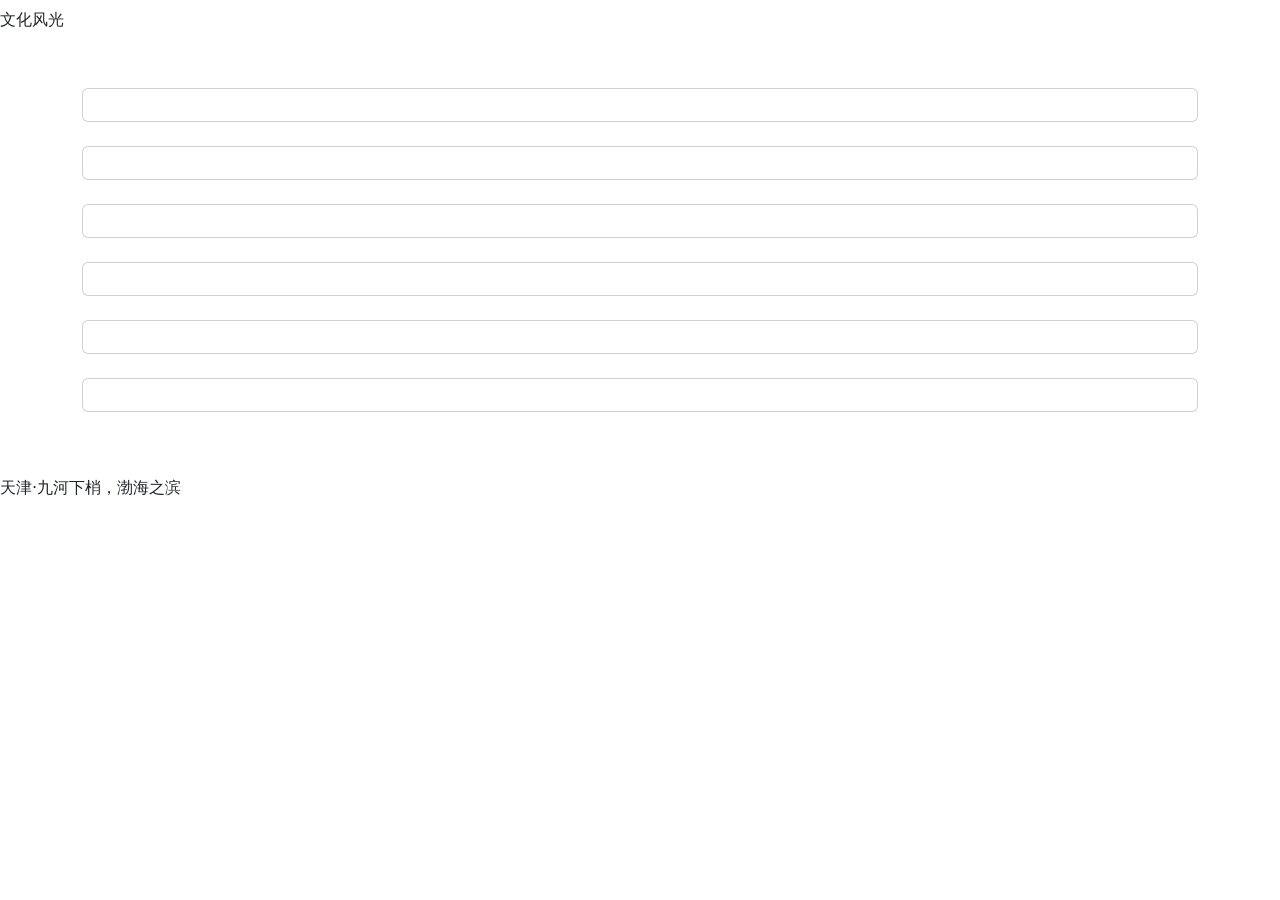
==== courses-page/topicpage/index.html @ 8b4b1d41 "添加城市介绍页结构与Flex导航" ====
<!DOCTYPE html>
<html lang="zh-CN">
<head>
    <meta charset="UTF-8">
    <meta name="viewport" content="width=device-width, initial-scale=1.0">
    <title>天津 </title>
    <link href="https://cdn.jsdelivr.net/npm/bootstrap@5.3.0/dist/css/bootstrap.min.css" rel="stylesheet">
    <link rel="stylesheet" href="style.css">
</head>
<body>
    <nav class="navbar">
        <div class="nav-logo">文化风光</div>
        <div class="nav-menu">
        </div>
    </nav>
    <header class="banner">
    </header>

    <main class="container my-5">
        <div class="row g-4">
            <div class="col‑12 col‑md‑6 col‑lg‑4">
                <div class="card">
                    <div class="card-body">
                    </div>
                </div>
            </div>
            <div class="col‑12 col‑md‑6 col‑lg‑4">
                <div class="card">
                    <div class="card-body">
                    </div>
                </div>
            </div>
            <div class="col‑12 col‑md‑6 col‑lg‑4">
                <div class="card">
                    <div class="card-body">
                    </div>
                </div>
            </div>
            <div class="col‑12 col‑md‑6 col‑lg‑4">
                <div class="card">
                    <div class="card-body">
                    </div>
                </div>
            </div>
            <div class="col‑12 col‑md‑6 col‑lg‑4">
                <div class="card">
                    <div class="card-body">
                    </div>
                </div>
            </div>
            <div class="col‑12 col‑md‑6 col‑lg‑4">
                <div class="card">
                    <div class="card-body">
                    </div>
                </div>
            </div>
        </div>
    </main>
    <footer class="footer mt-5 py-3">
        <p>天津·九河下梢，渤海之滨</p>
    </footer>
    <script src="https://cdn.jsdelivr.net/npm/bootstrap@5.3.0/dist/js/bootstrap.bundle.min.js"></script>
</body>
</html>
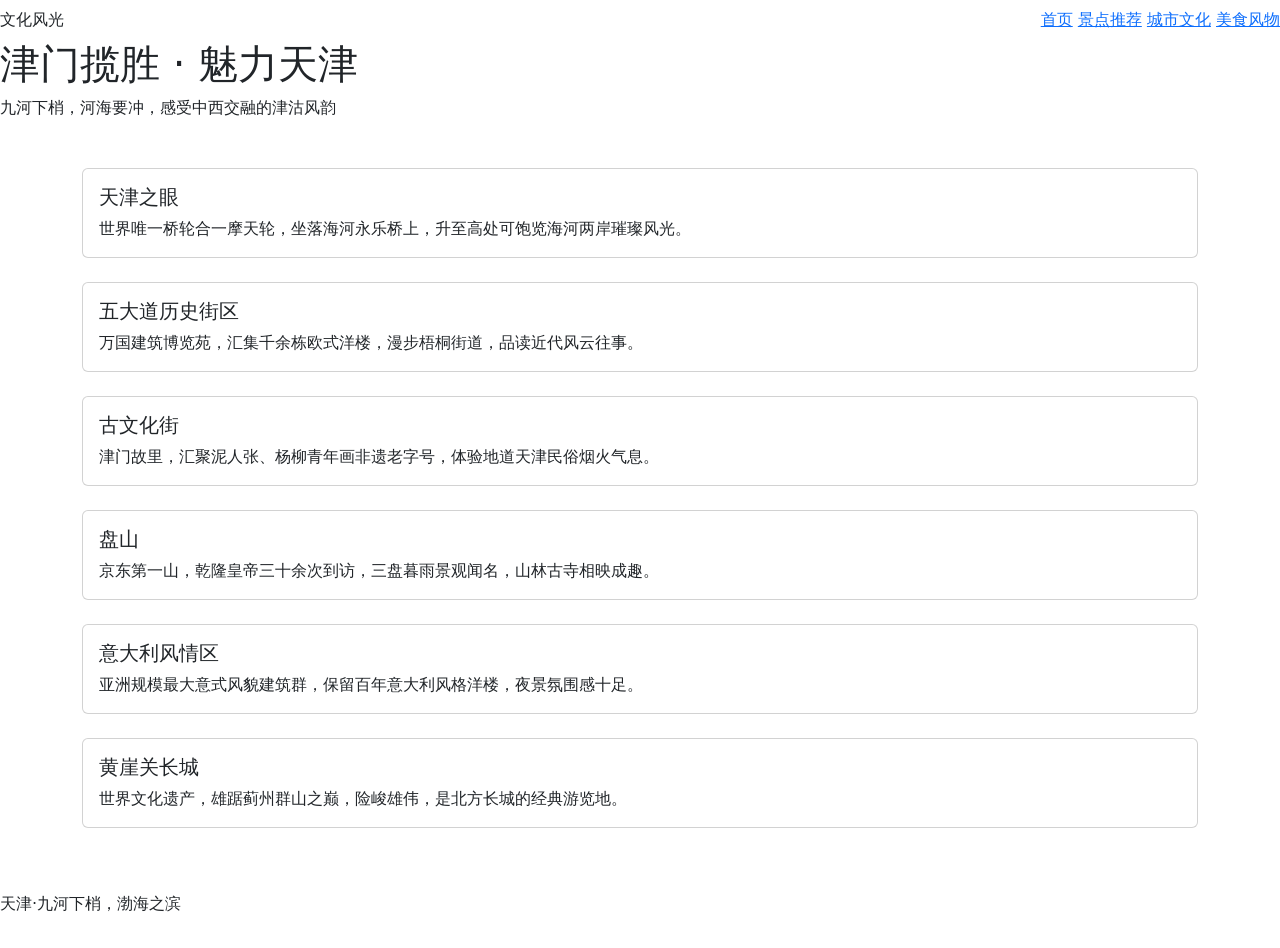
==== commit b755a019: "补充城市介绍信息" ====
--- a/courses-page/topicpage/index.html
+++ b/courses-page/topicpage/index.html
@@ -11,9 +11,15 @@
     <nav class="navbar">
         <div class="nav-logo">文化风光</div>
         <div class="nav-menu">
+            <a href="#">首页</a>
+            <a href="#">景点推荐</a>
+            <a href="#">城市文化</a>
+            <a href="#">美食风物</a>
         </div>
     </nav>
     <header class="banner">
+        <h1>津门揽胜 · 魅力天津</h1>
+        <p>九河下梢，河海要冲，感受中西交融的津沽风韵</p>
     </header>
 
     <main class="container my-5">
@@ -21,36 +27,48 @@
             <div class="col‑12 col‑md‑6 col‑lg‑4">
                 <div class="card">
                     <div class="card-body">
+                        <h5 class="card-title">天津之眼</h5>
+                        <p class="card-text">世界唯一桥轮合一摩天轮，坐落海河永乐桥上，升至高处可饱览海河两岸璀璨风光。</p>
                     </div>
                 </div>
             </div>
             <div class="col‑12 col‑md‑6 col‑lg‑4">
                 <div class="card">
                     <div class="card-body">
+                        <h5 class="card-title">五大道历史街区</h5>
+                        <p class="card-text">万国建筑博览苑，汇集千余栋欧式洋楼，漫步梧桐街道，品读近代风云往事。</p>
                     </div>
                 </div>
             </div>
             <div class="col‑12 col‑md‑6 col‑lg‑4">
                 <div class="card">
                     <div class="card-body">
+                        <h5 class="card-title">古文化街</h5>
+                        <p class="card-text">津门故里，汇聚泥人张、杨柳青年画非遗老字号，体验地道天津民俗烟火气息。</p>
                     </div>
                 </div>
             </div>
             <div class="col‑12 col‑md‑6 col‑lg‑4">
                 <div class="card">
                     <div class="card-body">
+                        <h5 class="card-title">盘山</h5>
+                        <p class="card-text">京东第一山，乾隆皇帝三十余次到访，三盘暮雨景观闻名，山林古寺相映成趣。</p>
                     </div>
                 </div>
             </div>
             <div class="col‑12 col‑md‑6 col‑lg‑4">
                 <div class="card">
                     <div class="card-body">
+                        <h5 class="card-title">意大利风情区</h5>
+                        <p class="card-text">亚洲规模最大意式风貌建筑群，保留百年意大利风格洋楼，夜景氛围感十足。</p>
                     </div>
                 </div>
             </div>
             <div class="col‑12 col‑md‑6 col‑lg‑4">
                 <div class="card">
                     <div class="card-body">
+                        <h5 class="card-title">黄崖关长城</h5>
+                        <p class="card-text">世界文化遗产，雄踞蓟州群山之巅，险峻雄伟，是北方长城的经典游览地。</p>
                     </div>
                 </div>
             </div>
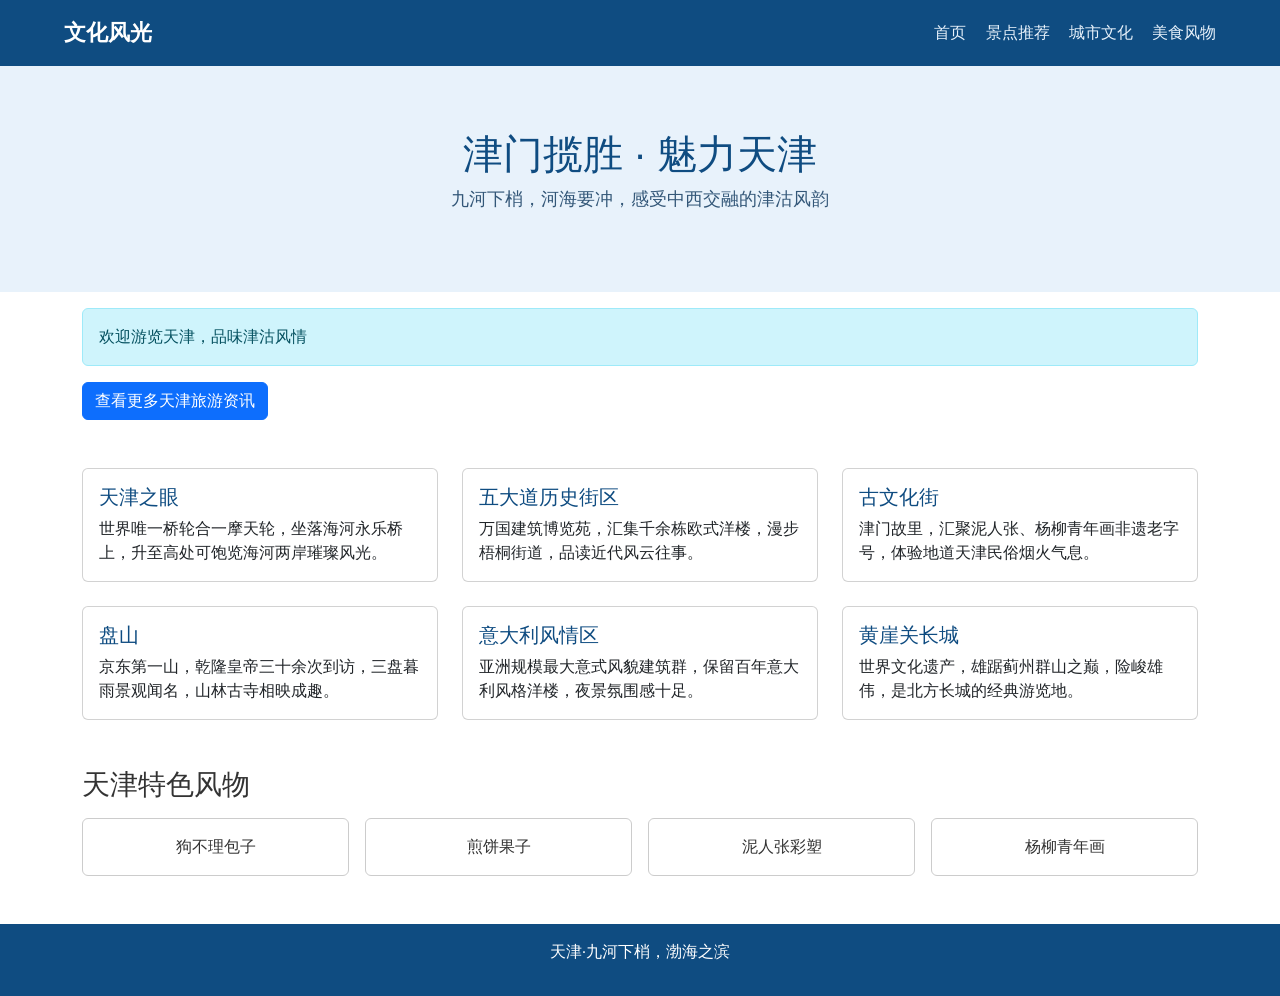
==== commit 9fd96f7b: "添加CSS与响应式断点，增加一部分文本内容" ====
--- a/courses-page/topicpage/index.html
+++ b/courses-page/topicpage/index.html
@@ -1,12 +1,14 @@
 <!DOCTYPE html>
 <html lang="zh-CN">
+
 <head>
     <meta charset="UTF-8">
     <meta name="viewport" content="width=device-width, initial-scale=1.0">
     <title>天津 </title>
     <link href="https://cdn.jsdelivr.net/npm/bootstrap@5.3.0/dist/css/bootstrap.min.css" rel="stylesheet">
-    <link rel="stylesheet" href="style.css">
+    <link rel="stylesheet" href="css/style.css">
 </head>
+
 <body>
     <nav class="navbar">
         <div class="nav-logo">文化风光</div>
@@ -21,10 +23,15 @@
         <h1>津门揽胜 · 魅力天津</h1>
         <p>九河下梢，河海要冲，感受中西交融的津沽风韵</p>
     </header>
-
+    <div class="container my-3">
+        <div class="alert alert-info">
+            欢迎游览天津，品味津沽风情
+        </div>
+        <button class="btn btn-primary">查看更多天津旅游资讯</button>
+    </div>
     <main class="container my-5">
         <div class="row g-4">
-            <div class="col‑12 col‑md‑6 col‑lg‑4">
+            <div class="col-12 col-md-6 col-lg-4">
                 <div class="card">
                     <div class="card-body">
                         <h5 class="card-title">天津之眼</h5>
@@ -32,7 +39,7 @@
                     </div>
                 </div>
             </div>
-            <div class="col‑12 col‑md‑6 col‑lg‑4">
+            <div class="col-12 col-md-6 col-lg-4">
                 <div class="card">
                     <div class="card-body">
                         <h5 class="card-title">五大道历史街区</h5>
@@ -40,7 +47,7 @@
                     </div>
                 </div>
             </div>
-            <div class="col‑12 col‑md‑6 col‑lg‑4">
+            <div class="col-12 col-md-6 col-lg-4">
                 <div class="card">
                     <div class="card-body">
                         <h5 class="card-title">古文化街</h5>
@@ -48,7 +55,7 @@
                     </div>
                 </div>
             </div>
-            <div class="col‑12 col‑md‑6 col‑lg‑4">
+            <div class="col-12 col-md-6 col-lg-4">
                 <div class="card">
                     <div class="card-body">
                         <h5 class="card-title">盘山</h5>
@@ -56,7 +63,7 @@
                     </div>
                 </div>
             </div>
-            <div class="col‑12 col‑md‑6 col‑lg‑4">
+            <div class="col-12 col-md-6 col-lg-4">
                 <div class="card">
                     <div class="card-body">
                         <h5 class="card-title">意大利风情区</h5>
@@ -64,7 +71,7 @@
                     </div>
                 </div>
             </div>
-            <div class="col‑12 col‑md‑6 col‑lg‑4">
+            <div class="col-12 col-md-6 col-lg-4">
                 <div class="card">
                     <div class="card-body">
                         <h5 class="card-title">黄崖关长城</h5>
@@ -73,10 +80,22 @@
                 </div>
             </div>
         </div>
+
+        <section class="mt-5">
+            <h3>天津特色风物</h3>
+            <div class="grid-demo">
+                <div class="grid-item">狗不理包子</div>
+                <div class="grid-item">煎饼果子</div>
+                <div class="grid-item">泥人张彩塑</div>
+                <div class="grid-item">杨柳青年画</div>
+            </div>
+        </section>
+
     </main>
     <footer class="footer mt-5 py-3">
         <p>天津·九河下梢，渤海之滨</p>
     </footer>
     <script src="https://cdn.jsdelivr.net/npm/bootstrap@5.3.0/dist/js/bootstrap.bundle.min.js"></script>
 </body>
-</html>
+
+</html>
--- a/courses-page/topicpage/css/style.css
+++ b/courses-page/topicpage/css/style.css
@@ -0,0 +1,93 @@
+* {
+    box-sizing: border-box;
+}
+
+img {
+    max-width: 100%;
+    height: auto;
+}
+
+body {
+    font-family: "Microsoft YaHei", sans-serif;
+    margin: 0;
+    color: #333;
+}
+
+.navbar {
+    display: flex;
+    flex-wrap: wrap;
+    gap: 16px;
+    justify-content: space-between;
+    align-items: center;
+    padding: 16px 5%;
+    background-color: #0f4c81;
+}
+
+.nav-logo {
+    color: #ffffff;
+    font-size: 22.4px;
+    font-weight: bold;
+}
+
+.nav-menu {
+    display: flex;
+    flex-wrap: wrap;
+    gap: 19.2px;
+}
+
+.nav-menu a {
+    text-decoration: none;
+    color: #e8f2fb;
+    transition: color 0.3s;
+}
+
+.nav-menu a:hover {
+    color: #ffd066;
+}
+
+.banner {
+    text-align: center;
+    padding: 48px 16px;
+    background-color: #e8f2fb;
+}
+
+.banner h1 {
+    color: #0f4c81;
+}
+
+.banner p {
+    color: #335778;
+    font-size: 17.6px;
+}
+
+.footer {
+    text-align: center;
+    background-color: #0f4c81;
+    color: white;
+    padding: 19.2px;
+}
+
+
+.grid-demo {
+    margin-top: 1rem;
+    display: grid;
+    grid-template-columns: repeat(auto-fit, minmax(180px, 1fr));
+    gap: 16px;
+}
+
+.grid-item {
+    border: 1px solid #ccc;
+    padding: 1rem;
+    text-align: center;
+    border-radius: 6px;
+}
+
+.card .card-title {
+    color: #0f4c81;
+}
+
+@media (min-width:768px) {
+    .banner {
+        padding: 64px 16px;
+    }
+}
